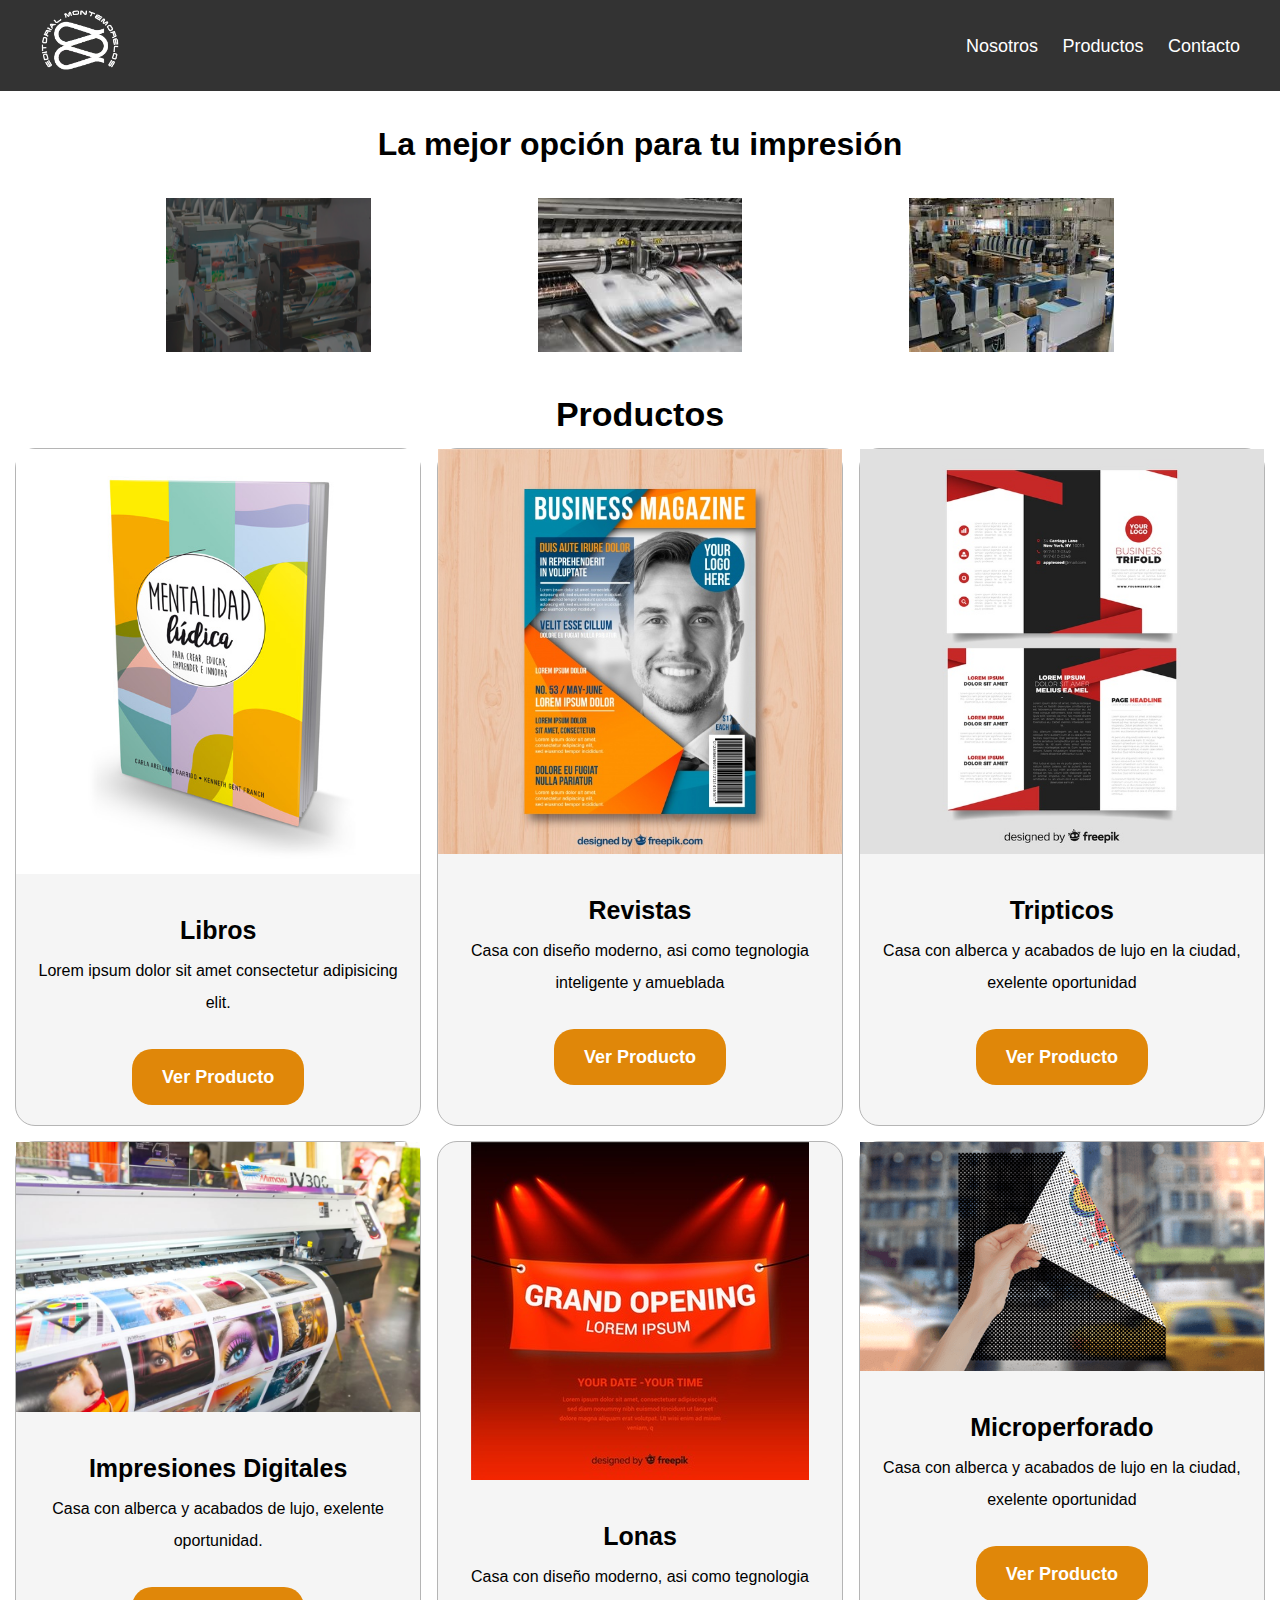
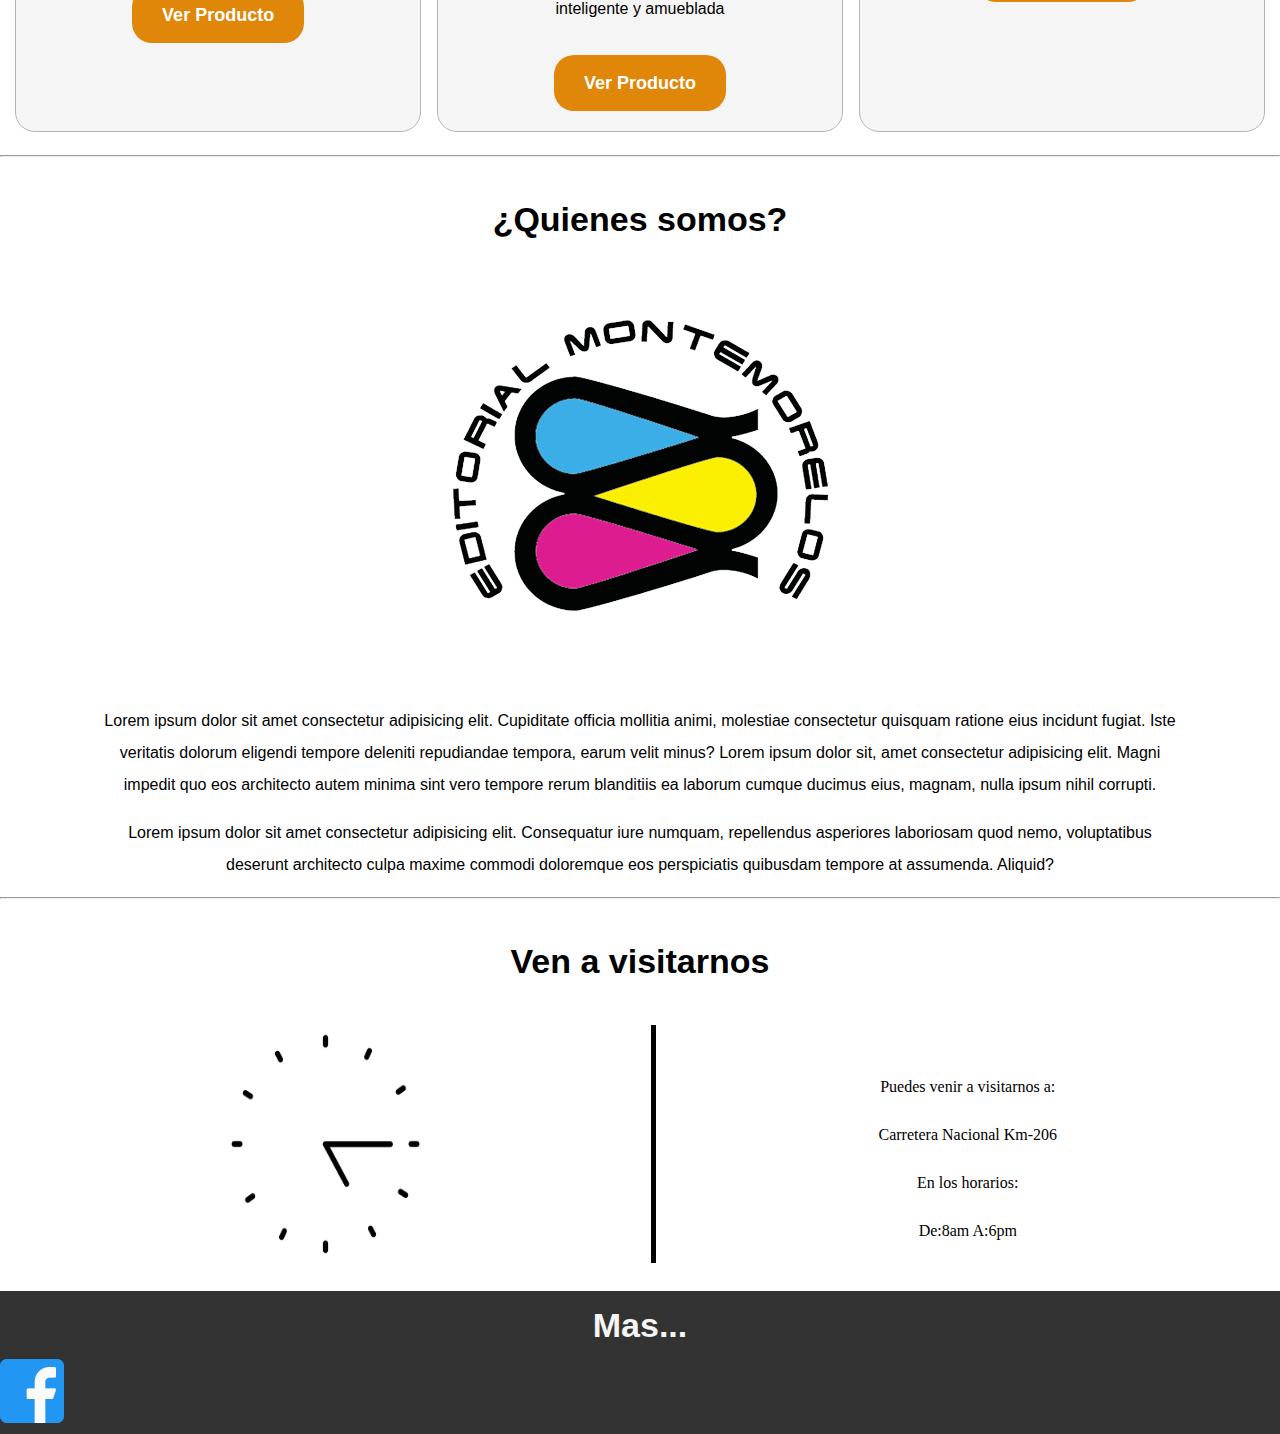
==== index.html @ 34df733e "mi preimer commit" ====
<!DOCTYPE html>
<html lang="en">
<head>
  <meta charset="UTF-8">
  <meta name="viewport" content="width=device-width, initial-scale=1.0">
  <title>Editorial Montemorelos</title>
  <link rel="stylesheet" href="css/em.css">
  <link rel="stylesheet" href="css/norma.css">
</head>
<body>
  <header class="site-header inicio">

    <div class="contenedor contenido-header">
      <div class="barra">
        <a href="EMO.html">
          <img src="mg/lem.png" alt="Logotipo EMO">
        </a>
      
        <nav class="navegacion">
          <a href="nosotros.html">Nosotros</a>  
          <a href="productos.html">Productos</a>
          <a href="contacto.html">Contacto</a>  
        </nav>
      </div>
      
    </div>
  </header>
    <div class="centrar">
      <h1>La mejor opción para tu impresión</h1>
    </div>
    <div class="duo-loc">
      <img src="/mg/imprenta.png" alt="">
      <img src="mg/imprent.jpeg" alt="">
      <img src="mg/imprent2.jpeg" alt="">
    </div>
  
  <main class="centrar center2">
    <h2>Productos</h2>
    <div class="contenedor-anuncios">
      <div class="anuncio">
        <img src="mg/libro.jpg" alt="Casa en el Lago">
        <div class="contenedor-anuncio">
          <h3>Libros</h3>
          <p>Lorem ipsum dolor sit amet consectetur adipisicing elit.</p>         
          <a href="anuncio.html" class="boton boton-amarillo d-block">Ver Producto</a>
        </div>
      </div>

      <div class="anuncio">
        <img src="mg/revista.jpg" alt="Casa de Lujo">
        <div class="contenedor-anuncio">
          <h3>Revistas</h3>
          <p>Casa con diseño moderno, asi como tegnologia inteligente y amueblada</p>         
          <a href="anuncio.html" class="boton boton-amarillo d-block">Ver Producto</a>
        </div>
      </div>

      <div class="anuncio">
        <img src="mg/triptico.jpg" alt="Casa con alberca">
        <div class="contenedor-anuncio">
          <h3>Tripticos</h3>
          <p>Casa con alberca y acabados de lujo en la ciudad, exelente oportunidad</p>     
          <a href="anuncio.html" class="boton boton-amarillo d-block">Ver Producto</a>
        </div>
      </div>
    </div>
    
  <div class="contenedor-anuncios">
    <div class="anuncio">
      <img src="mg/digi.jpg" alt="Casa fuera de la ciudad">
      <div class="contenedor-anuncio">
        <h3>Impresiones Digitales</h3>
        <p>Casa con alberca y acabados de lujo, exelente oportunidad.</p>       
        <a href="anuncio.html" class="boton boton-amarillo d-block">Ver Producto</a>
      </div>
    </div>

    <div class="anuncio">
      <img src="mg/lona.jpg" alt="Casa Frente al bosque">
      <div class="contenedor-anuncio">
        <h3>Lonas</h3>
        <p>Casa con diseño moderno, asi como tegnologia inteligente y amueblada</p>
        <a href="anuncio.html" class="boton boton-amarillo d-block">Ver Producto</a>
      </div>
    </div>

    <div class="anuncio">
      <img src="mg/micro.png" alt="Casa con alberca">
      <div class="contenedor-anuncio">
        <h3>Microperforado</h3>
        <p>Casa con alberca y acabados de lujo en la ciudad, exelente oportunidad</p>
        <a href="anuncio.html" class="boton boton-amarillo d-block">Ver Producto</a>
      </div>
    </div>
  </div>
  </main>
  <hr>
  <section class="centrar center">
    <h2>¿Quienes somos?</h2>
    <img src="mg/lemm.png" alt="Logotipo de Bienes Raices">
    <p>Lorem ipsum dolor sit amet consectetur adipisicing elit. Cupiditate officia mollitia animi, molestiae consectetur quisquam ratione eius incidunt fugiat. Iste veritatis dolorum eligendi tempore deleniti repudiandae tempora, earum velit minus? Lorem ipsum dolor sit, amet consectetur adipisicing elit. Magni impedit quo eos architecto autem minima sint vero tempore rerum blanditiis ea laborum cumque ducimus eius, magnam, nulla ipsum nihil corrupti.</p>
    <p>Lorem ipsum dolor sit amet consectetur adipisicing elit. Consequatur iure numquam, repellendus asperiores laboriosam quod nemo, voluptatibus deserunt architecto culpa maxime commodi doloremque eos perspiciatis quibusdam tempore at assumenda. Aliquid?</p>
  </section>
  <hr>
  <section class="centrar">
    <div class="fondo-gris">
      <h2>Ven a visitarnos</h2>
      <div class="duo-loc">
        <img src="mg/rel.png" alt="rel">
        <div class="verticalLine"></div>
        <div class="arreglo1">
          <p>Puedes venir a visitarnos a:</p>
          <p>Carretera Nacional Km-206</p>
          <p>En los horarios:</p>
          <p>De:8am A:6pm</p>
        </div>
      </div>
    </div>
  </section>
  <footer class="fondo-gres">
    <h2 class="centrar">Mas...</h2>
    <img src="/mg/facebook.png" alt="">
  </footer>
</body>
</html>
---- css/em.css ----
html {
  box-sizing: border-box;
  font-size: 62.5%;
}

*,*:before, *:after{
  box-sizing: inherit;
}

body {
  font-family: 'Lato', sans-serif;  
  font-size: 1.6rem;
  line-height: 2;
}

/* Globales */
img{
  max-width: 100%;
}
.contenedor {
  max-width: 120rem;
  margin-left: auto;
  margin-right: auto;
}

h1 {
  font-size: 3.8rem;
}

h2 {
  font-size: 3.4rem;
}

h3 {
  font-size: 3rem;
}

h4 {
  font-size: 2.6rem;
}

.centrar {
  text-align: center;
}

/* bototnes */
.boton{
  color: white;
  font-weight: 700;
  text-decoration: none;
  font-size: 1.8rem;
  padding: 1rem 3rem;
  margin-top: 3rem;
  display: inline-block;
  text-align: center;
  border-radius: 2rem;
}
.boton-amarillo{
  background-color: #E08709;
}
.boton-verde{
  background-color: #71B100;
}

/* header */
.site-header{
  background-color: #333333;
  padding: 0rem;
}

.contenido-header {
  height: 100%;
  display: flex;
  flex-direction: column;
  justify-content: space-between;
}

.contenido-header h1{
  color: white;
  padding-bottom: 2rem;
  max-width: 60rem;
  line-height: 1.8;
}

.barra {
  display: flex;
  justify-content: space-between;
  align-items: center;
  padding-top: 0rem;
}

.barra img {
  max-width: 8rem;
}

/* navegacion */
.navegacion a {
  color: white;
  text-decoration: none;
  margin-left: 2rem;
  font-size: 1.8rem;
}
.navegacion a:hover{
  color: yellow;
}

.center{
  margin-left: 10rem;
  margin-right: 10rem;
}

h2{
  margin-bottom: auto;
  font-family: 'Lucida Sans', 'Lucida Sans Regular', 'Lucida Grande', 'Lucida Sans Unicode', Geneva, Verdana, sans-serif;
}

/* anuncios */

.contenedor-anuncios{
  display: flex;
  justify-content: space-between;
}
.anuncio{
  flex-basis: calc(33.3% - 1rem);
  border-style: solid;
  border-color: #B5B5B5;
  border-width: 1px;
  background-color: #F5F5F5;
  margin-bottom: 1.5rem;
  border-radius: 2rem;
}
.contenedor-anuncio{
  padding: 2rem;
}
.contenedor-anuncio h3{
  margin: 0;
  font-size: 25px;
}
.contenedor-anuncio p{
  margin: 0;
}
.presio{
  color: #71B100;
  font-weight: 500;
}
.iconos-caracteristicas{
  list-style: none;
  padding: 0;
  display: flex;
  justify-content: space-evenly;
  flex: 1;
  max-width: 500px;
}
.iconos-caracteristicas li{
  flex: 1;
  display: flex;
}
.iconos-caracteristicas li img{
  margin-right: 2rem;
}
.ver-todas{
  display: flex;
  justify-content: flex-end;
}
.center2{
  margin-left: 1.5rem;
  margin-right: 1.5rem;
}

.fondo-gris{
  background-color: white;
}

.duo-loc{
  display: flex;
  justify-content: space-evenly;
}

.duo-loc img{
  max-width: 16%;
}

.fondo-gris h2{
  padding-bottom: 3rem;
}

.arreglo1{
  margin-top: 3rem;
  font-family: Georgia, 'Times New Roman', Times, serif;
}

.verticalLine {
  border-left: thick solid black;
}

.fondo-gres{
  background-color: #333333;
}
.fondo-gres h2{
  color: #f5f5f5;
}

.fondo-gres img{
  max-width: 5%;
}
---- css/norma.css ----
/*! normalize.css v8.0.1 | MIT License | github.com/necolas/normalize.css */

/* Document
   ========================================================================== */

/**
 * 1. Correct the line height in all browsers.
 * 2. Prevent adjustments of font size after orientation changes in iOS.
 */

 html {
  line-height: 1.15; /* 1 */
  -webkit-text-size-adjust: 100%; /* 2 */
}

/* Sections
   ========================================================================== */

/**
 * Remove the margin in all browsers.
 */

body {
  margin: 0;
}

/**
 * Render the `main` element consistently in IE.
 */

main {
  display: block;
}

/**
 * Correct the font size and margin on `h1` elements within `section` and
 * `article` contexts in Chrome, Firefox, and Safari.
 */

h1 {
  font-size: 2em;
  margin: 0.67em 0;
}

/* Grouping content
   ========================================================================== */

/**
 * 1. Add the correct box sizing in Firefox.
 * 2. Show the overflow in Edge and IE.
 */

hr {
  box-sizing: content-box; /* 1 */
  height: 0; /* 1 */
  overflow: visible; /* 2 */
}

/**
 * 1. Correct the inheritance and scaling of font size in all browsers.
 * 2. Correct the odd `em` font sizing in all browsers.
 */

pre {
  font-family: monospace, monospace; /* 1 */
  font-size: 1em; /* 2 */
}

/* Text-level semantics
   ========================================================================== */

/**
 * Remove the gray background on active links in IE 10.
 */

a {
  background-color: transparent;
}

/**
 * 1. Remove the bottom border in Chrome 57-
 * 2. Add the correct text decoration in Chrome, Edge, IE, Opera, and Safari.
 */

abbr[title] {
  border-bottom: none; /* 1 */
  text-decoration: underline; /* 2 */
  text-decoration: underline dotted; /* 2 */
}

/**
 * Add the correct font weight in Chrome, Edge, and Safari.
 */

b,
strong {
  font-weight: bolder;
}

/**
 * 1. Correct the inheritance and scaling of font size in all browsers.
 * 2. Correct the odd `em` font sizing in all browsers.
 */

code,
kbd,
samp {
  font-family: monospace, monospace; /* 1 */
  font-size: 1em; /* 2 */
}

/**
 * Add the correct font size in all browsers.
 */

small {
  font-size: 80%;
}

/**
 * Prevent `sub` and `sup` elements from affecting the line height in
 * all browsers.
 */

sub,
sup {
  font-size: 75%;
  line-height: 0;
  position: relative;
  vertical-align: baseline;
}

sub {
  bottom: -0.25em;
}

sup {
  top: -0.5em;
}

/* Embedded content
   ========================================================================== */

/**
 * Remove the border on images inside links in IE 10.
 */

img {
  border-style: none;
}

/* Forms
   ========================================================================== */

/**
 * 1. Change the font styles in all browsers.
 * 2. Remove the margin in Firefox and Safari.
 */

button,
input,
optgroup,
select,
textarea {
  font-family: inherit; /* 1 */
  font-size: 100%; /* 1 */
  line-height: 1.15; /* 1 */
  margin: 0; /* 2 */
}

/**
 * Show the overflow in IE.
 * 1. Show the overflow in Edge.
 */

button,
input { /* 1 */
  overflow: visible;
}

/**
 * Remove the inheritance of text transform in Edge, Firefox, and IE.
 * 1. Remove the inheritance of text transform in Firefox.
 */

button,
select { /* 1 */
  text-transform: none;
}

/**
 * Correct the inability to style clickable types in iOS and Safari.
 */

button,
[type="button"],
[type="reset"],
[type="submit"] {
  -webkit-appearance: button;
}

/**
 * Remove the inner border and padding in Firefox.
 */

button::-moz-focus-inner,
[type="button"]::-moz-focus-inner,
[type="reset"]::-moz-focus-inner,
[type="submit"]::-moz-focus-inner {
  border-style: none;
  padding: 0;
}

/**
 * Restore the focus styles unset by the previous rule.
 */

button:-moz-focusring,
[type="button"]:-moz-focusring,
[type="reset"]:-moz-focusring,
[type="submit"]:-moz-focusring {
  outline: 1px dotted ButtonText;
}

/**
 * Correct the padding in Firefox.
 */

fieldset {
  padding: 0.35em 0.75em 0.625em;
}

/**
 * 1. Correct the text wrapping in Edge and IE.
 * 2. Correct the color inheritance from `fieldset` elements in IE.
 * 3. Remove the padding so developers are not caught out when they zero out
 *    `fieldset` elements in all browsers.
 */

legend {
  box-sizing: border-box; /* 1 */
  color: inherit; /* 2 */
  display: table; /* 1 */
  max-width: 100%; /* 1 */
  padding: 0; /* 3 */
  white-space: normal; /* 1 */
}

/**
 * Add the correct vertical alignment in Chrome, Firefox, and Opera.
 */

progress {
  vertical-align: baseline;
}

/**
 * Remove the default vertical scrollbar in IE 10+.
 */

textarea {
  overflow: auto;
}

/**
 * 1. Add the correct box sizing in IE 10.
 * 2. Remove the padding in IE 10.
 */

[type="checkbox"],
[type="radio"] {
  box-sizing: border-box; /* 1 */
  padding: 0; /* 2 */
}

/**
 * Correct the cursor style of increment and decrement buttons in Chrome.
 */

[type="number"]::-webkit-inner-spin-button,
[type="number"]::-webkit-outer-spin-button {
  height: auto;
}

/**
 * 1. Correct the odd appearance in Chrome and Safari.
 * 2. Correct the outline style in Safari.
 */

[type="search"] {
  -webkit-appearance: textfield; /* 1 */
  outline-offset: -2px; /* 2 */
}

/**
 * Remove the inner padding in Chrome and Safari on macOS.
 */

[type="search"]::-webkit-search-decoration {
  -webkit-appearance: none;
}

/**
 * 1. Correct the inability to style clickable types in iOS and Safari.
 * 2. Change font properties to `inherit` in Safari.
 */

::-webkit-file-upload-button {
  -webkit-appearance: button; /* 1 */
  font: inherit; /* 2 */
}

/* Interactive
   ========================================================================== */

/*
 * Add the correct display in Edge, IE 10+, and Firefox.
 */

details {
  display: block;
}

/*
 * Add the correct display in all browsers.
 */

summary {
  display: list-item;
}

/* Misc
   ========================================================================== */

/**
 * Add the correct display in IE 10+.
 */

template {
  display: none;
}

/**
 * Add the correct display in IE 10.
 */

[hidden] {
  display: none;
}
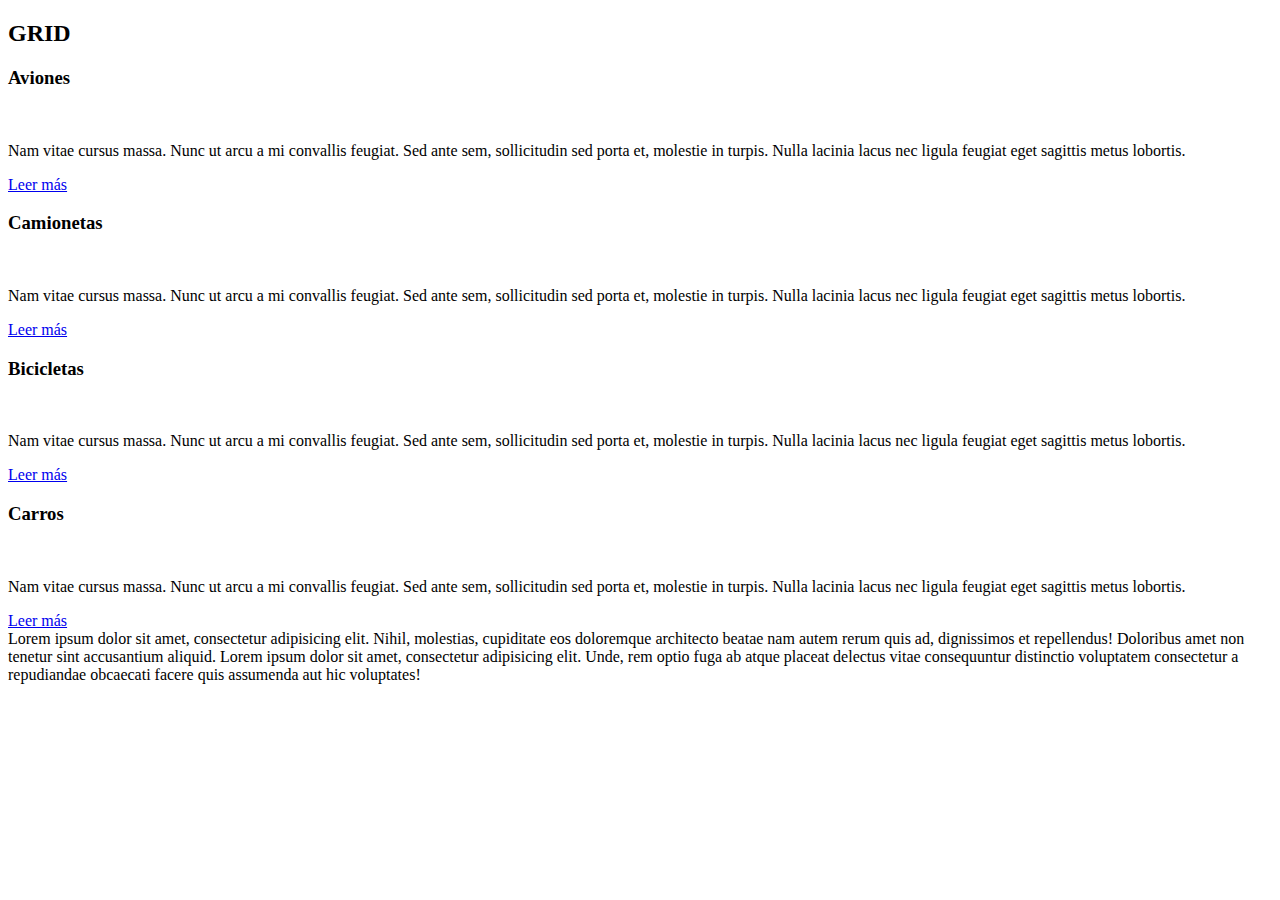
==== commit 69c0e770: "Add files via upload" ====
--- a/index.html
+++ b/index.html
@@ -1,125 +1,61 @@
 <!DOCTYPE html>
 <html lang="en">
-<head>
-  <meta charset="UTF-8">
-  <meta name="viewport" content="width=device-width, initial-scale=1.0">
-  <title>Editorial Montemorelos</title>
-  <link rel="stylesheet" href="css/em.css">
-  <link rel="stylesheet" href="css/norma.css">
-</head>
-<body>
-  <header class="site-header inicio">
+  <head>
+    <meta charset="utf-8">
+    <meta http-equiv="X-UA-Compatible" content="IE=edge">
+    <meta name="viewport" content="width=device-width, initial-scale=1, shrink-to-fit=no">
+    <link rel="stylesheet" href="styles/bootstrap.min.css">
+    <link href="https://fonts.googleapis.com/css?family=Anton|Dosis:400,800" rel="stylesheet">
+    <link rel="stylesheet" href="styles/styles.css">
+  </head>
+  <body>
+    
+    
+    <h2 class="lecture-title">GRID</h2>
+    
+    <main class="container">
+        <div class="row">
+            <div class="col-12 col-sm-6 col-md-3 mb-4">
+                  <h3>Aviones</h3>
+                  <img src="img/avion.jpg" alt="">
+                  <p>Nam vitae cursus massa. Nunc ut arcu a mi convallis feugiat. Sed ante sem, sollicitudin sed porta et, molestie in turpis. Nulla lacinia lacus nec ligula feugiat eget sagittis metus lobortis.</p>
+                  <a href="#" class="btn btn-dark btn-block btn-tto" >Leer más</a>
+                    
+            </div>
+            <div class="col-12 col-sm-6 col-md-3 mb-4">
+                  <h3>Camionetas</h3>
+                  <img src="img/camioneta.jpeg" alt="">
+                  <p>Nam vitae cursus massa. Nunc ut arcu a mi convallis feugiat. Sed ante sem, sollicitudin sed porta et, molestie in turpis. Nulla lacinia lacus nec ligula feugiat eget sagittis metus lobortis.</p>
+                  <a href="#" class="btn btn-outline-warning btn-block btn-tto" >Leer más</a>
+            </div>
+            <div class="col-12 col-sm-6 col-md-3 mb-4">
+                  <h3>Bicicletas</h3>
+                  <img src="img/bici.jpg" alt="">
+                  <p>Nam vitae cursus massa. Nunc ut arcu a mi convallis feugiat. Sed ante sem, sollicitudin sed porta et, molestie in turpis. Nulla lacinia lacus nec ligula feugiat eget sagittis metus lobortis.</p>
+                  <a href="#" class="btn btn-outline-primary btn-block btn-tto" >Leer más</a>
+            </div>
+            <div class="col-12 col-sm-6 col-md-3 mb-4">
+                  <h3>Carros</h3>
+                  <img src="img/carro.jpg" alt="">
+                  <p>Nam vitae cursus massa. Nunc ut arcu a mi convallis feugiat. Sed ante sem, sollicitudin sed porta et, molestie in turpis. Nulla lacinia lacus nec ligula feugiat eget sagittis metus lobortis.</p>
+                  <a href="#" class="btn btn-info btn-block btn-tto">Leer más</a>
+            </div>
+        </div>
+        <div class="container img-fondo">
+          Lorem ipsum dolor sit amet, consectetur adipisicing elit. Nihil, molestias, cupiditate eos doloremque architecto beatae nam autem rerum quis ad, dignissimos et repellendus! Doloribus amet non tenetur sint accusantium aliquid.
+          Lorem ipsum dolor sit amet, consectetur adipisicing elit. Unde, rem optio fuga ab atque placeat delectus vitae consequuntur distinctio voluptatem consectetur a repudiandae obcaecati facere quis assumenda aut hic voluptates!
+        </div>
+    </main>
+    
+    
+    
 
-    <div class="contenedor contenido-header">
-      <div class="barra">
-        <a href="EMO.html">
-          <img src="mg/lem.png" alt="Logotipo EMO">
-        </a>
-      
-        <nav class="navegacion">
-          <a href="nosotros.html">Nosotros</a>  
-          <a href="productos.html">Productos</a>
-          <a href="contacto.html">Contacto</a>  
-        </nav>
-      </div>
-      
-    </div>
-  </header>
-    <div class="centrar">
-      <h1>La mejor opción para tu impresión</h1>
-    </div>
-    <div class="duo-loc">
-      <img src="/mg/imprenta.png" alt="">
-      <img src="mg/imprent.jpeg" alt="">
-      <img src="mg/imprent2.jpeg" alt="">
-    </div>
-  
-  <main class="centrar center2">
-    <h2>Productos</h2>
-    <div class="contenedor-anuncios">
-      <div class="anuncio">
-        <img src="mg/libro.jpg" alt="Casa en el Lago">
-        <div class="contenedor-anuncio">
-          <h3>Libros</h3>
-          <p>Lorem ipsum dolor sit amet consectetur adipisicing elit.</p>         
-          <a href="anuncio.html" class="boton boton-amarillo d-block">Ver Producto</a>
-        </div>
-      </div>
 
-      <div class="anuncio">
-        <img src="mg/revista.jpg" alt="Casa de Lujo">
-        <div class="contenedor-anuncio">
-          <h3>Revistas</h3>
-          <p>Casa con diseño moderno, asi como tegnologia inteligente y amueblada</p>         
-          <a href="anuncio.html" class="boton boton-amarillo d-block">Ver Producto</a>
-        </div>
-      </div>
 
-      <div class="anuncio">
-        <img src="mg/triptico.jpg" alt="Casa con alberca">
-        <div class="contenedor-anuncio">
-          <h3>Tripticos</h3>
-          <p>Casa con alberca y acabados de lujo en la ciudad, exelente oportunidad</p>     
-          <a href="anuncio.html" class="boton boton-amarillo d-block">Ver Producto</a>
-        </div>
-      </div>
-    </div>
-    
-  <div class="contenedor-anuncios">
-    <div class="anuncio">
-      <img src="mg/digi.jpg" alt="Casa fuera de la ciudad">
-      <div class="contenedor-anuncio">
-        <h3>Impresiones Digitales</h3>
-        <p>Casa con alberca y acabados de lujo, exelente oportunidad.</p>       
-        <a href="anuncio.html" class="boton boton-amarillo d-block">Ver Producto</a>
-      </div>
-    </div>
 
-    <div class="anuncio">
-      <img src="mg/lona.jpg" alt="Casa Frente al bosque">
-      <div class="contenedor-anuncio">
-        <h3>Lonas</h3>
-        <p>Casa con diseño moderno, asi como tegnologia inteligente y amueblada</p>
-        <a href="anuncio.html" class="boton boton-amarillo d-block">Ver Producto</a>
-      </div>
-    </div>
-
-    <div class="anuncio">
-      <img src="mg/micro.png" alt="Casa con alberca">
-      <div class="contenedor-anuncio">
-        <h3>Microperforado</h3>
-        <p>Casa con alberca y acabados de lujo en la ciudad, exelente oportunidad</p>
-        <a href="anuncio.html" class="boton boton-amarillo d-block">Ver Producto</a>
-      </div>
-    </div>
-  </div>
-  </main>
-  <hr>
-  <section class="centrar center">
-    <h2>¿Quienes somos?</h2>
-    <img src="mg/lemm.png" alt="Logotipo de Bienes Raices">
-    <p>Lorem ipsum dolor sit amet consectetur adipisicing elit. Cupiditate officia mollitia animi, molestiae consectetur quisquam ratione eius incidunt fugiat. Iste veritatis dolorum eligendi tempore deleniti repudiandae tempora, earum velit minus? Lorem ipsum dolor sit, amet consectetur adipisicing elit. Magni impedit quo eos architecto autem minima sint vero tempore rerum blanditiis ea laborum cumque ducimus eius, magnam, nulla ipsum nihil corrupti.</p>
-    <p>Lorem ipsum dolor sit amet consectetur adipisicing elit. Consequatur iure numquam, repellendus asperiores laboriosam quod nemo, voluptatibus deserunt architecto culpa maxime commodi doloremque eos perspiciatis quibusdam tempore at assumenda. Aliquid?</p>
-  </section>
-  <hr>
-  <section class="centrar">
-    <div class="fondo-gris">
-      <h2>Ven a visitarnos</h2>
-      <div class="duo-loc">
-        <img src="mg/rel.png" alt="rel">
-        <div class="verticalLine"></div>
-        <div class="arreglo1">
-          <p>Puedes venir a visitarnos a:</p>
-          <p>Carretera Nacional Km-206</p>
-          <p>En los horarios:</p>
-          <p>De:8am A:6pm</p>
-        </div>
-      </div>
-    </div>
-  </section>
-  <footer class="fondo-gres">
-    <h2 class="centrar">Mas...</h2>
-    <img src="/mg/facebook.png" alt="">
-  </footer>
-</body>
+    <script src="js/jquery.slim.js"></script>
+    <script src="js/tether.min.js"></script>
+    <script src="js/bootstrap.min.js"></script>
+    <script src="js/scripts.js"></script>
+  </body>
 </html>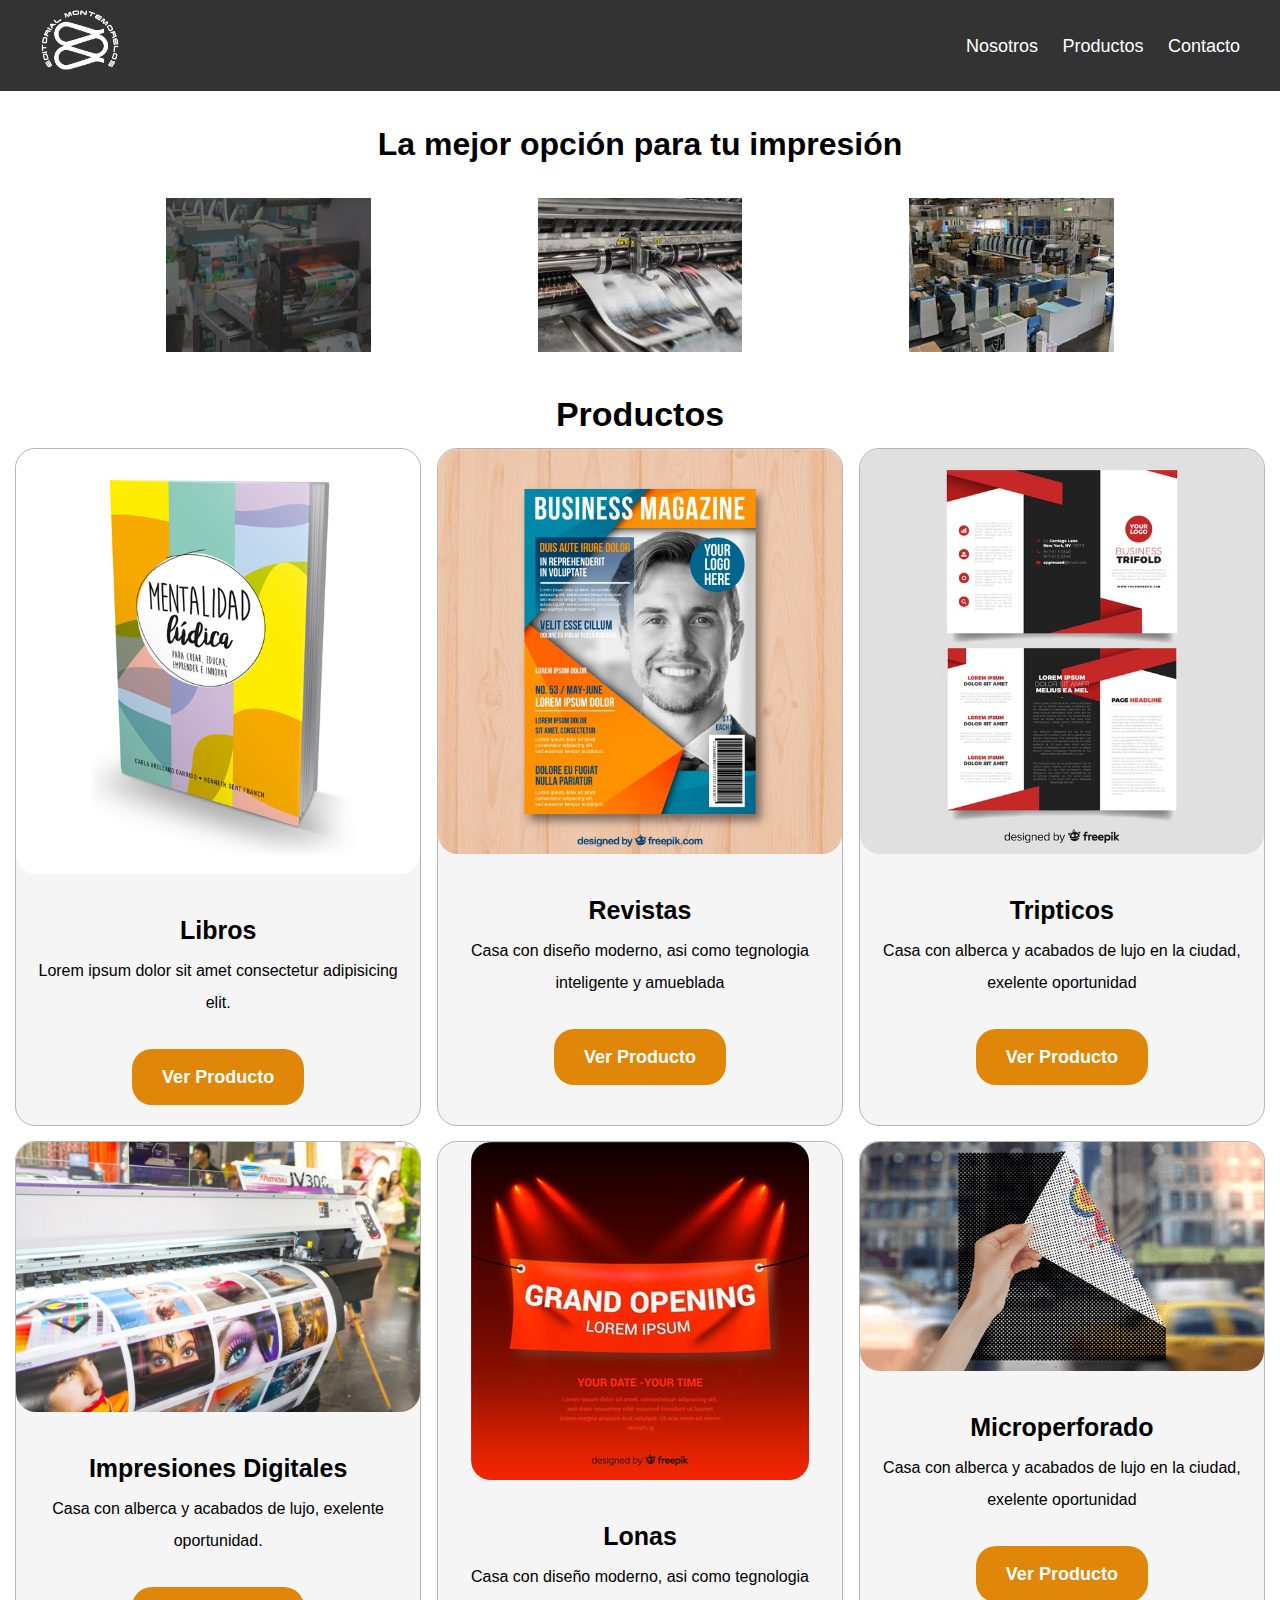
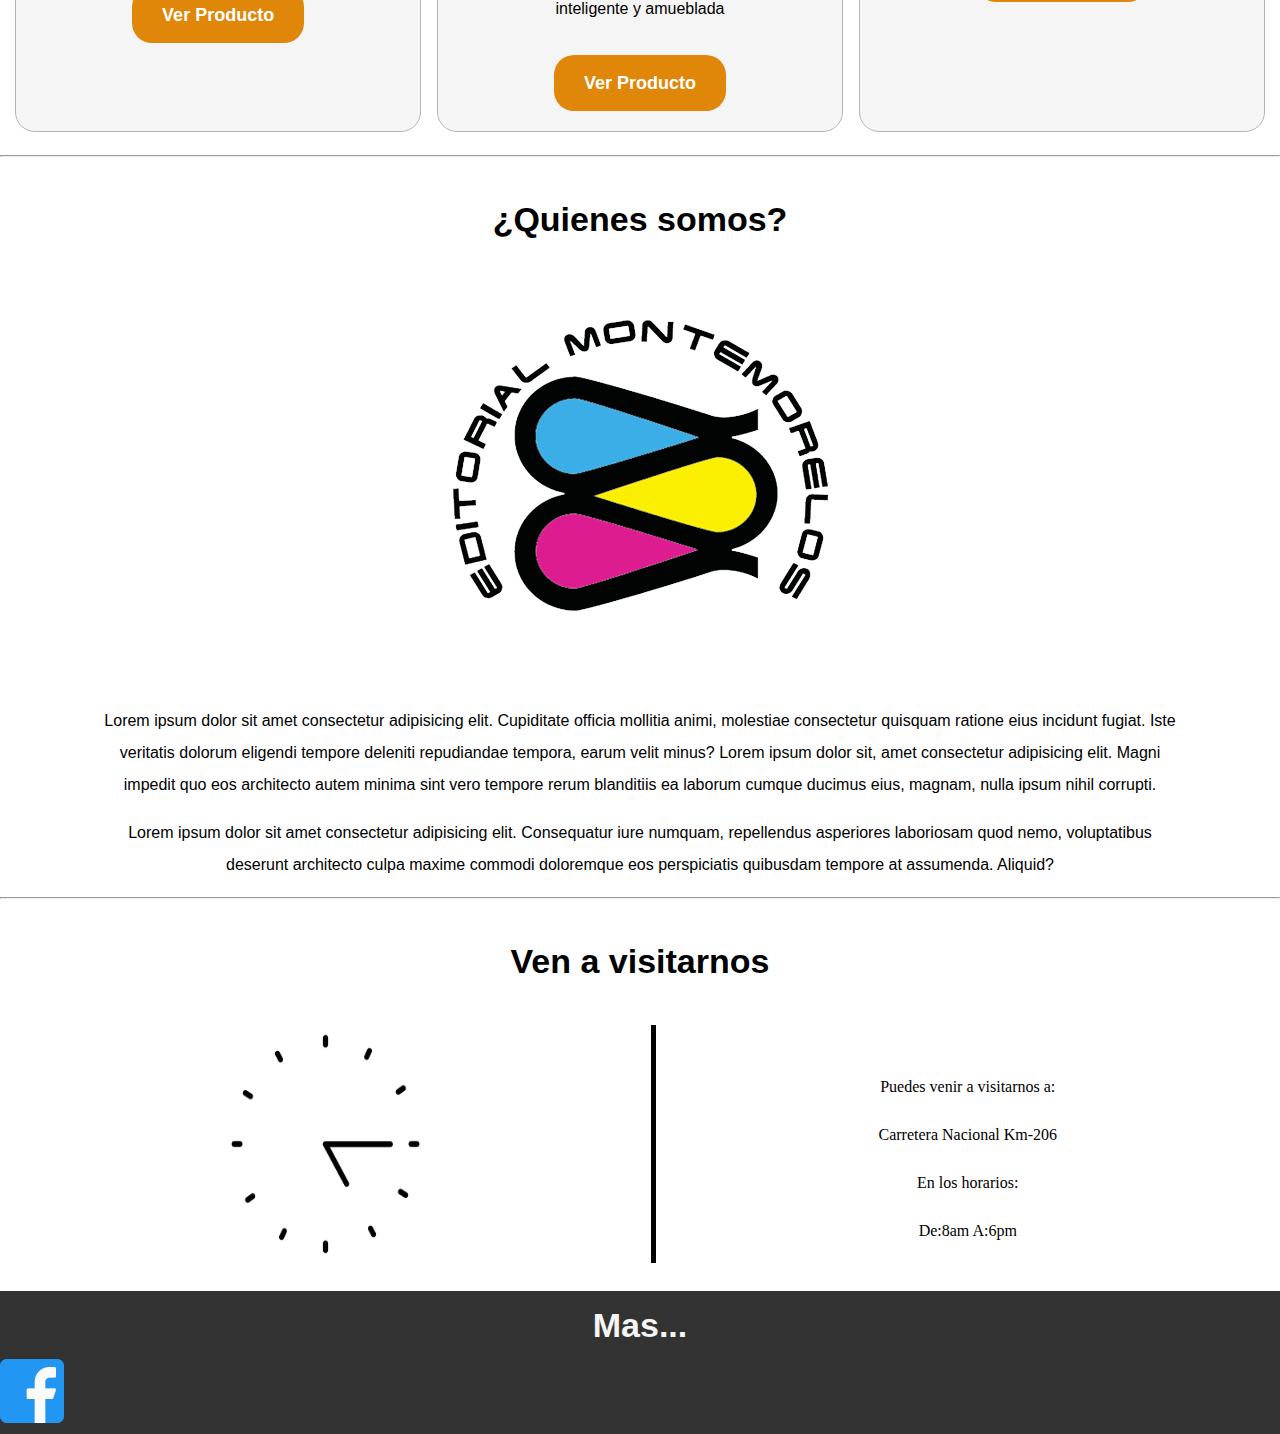
==== commit a466498d: "Add files via upload" ====
--- a/index.html
+++ b/index.html
@@ -1,61 +1,125 @@
 <!DOCTYPE html>
 <html lang="en">
-  <head>
-    <meta charset="utf-8">
-    <meta http-equiv="X-UA-Compatible" content="IE=edge">
-    <meta name="viewport" content="width=device-width, initial-scale=1, shrink-to-fit=no">
-    <link rel="stylesheet" href="styles/bootstrap.min.css">
-    <link href="https://fonts.googleapis.com/css?family=Anton|Dosis:400,800" rel="stylesheet">
-    <link rel="stylesheet" href="styles/styles.css">
-  </head>
-  <body>
+<head>
+  <meta charset="UTF-8">
+  <meta name="viewport" content="width=device-width, initial-scale=1.0">
+  <title>Editorial Montemorelos</title>
+  <link rel="stylesheet" href="css/em.css">
+  <link rel="stylesheet" href="css/norma.css">
+</head>
+<body>
+  <header class="site-header inicio">
+
+    <div class="contenedor contenido-header">
+      <div class="barra">
+        <a href="EMO.html">
+          <img src="mg/lem.png" alt="Logotipo EMO">
+        </a>
+      
+        <nav class="navegacion">
+          <a href="nosotros.html">Nosotros</a>  
+          <a href="productos.html">Productos</a>
+          <a href="contacto.html">Contacto</a>  
+        </nav>
+      </div>
+      
+    </div>
+  </header>
+    <div class="centrar">
+      <h1>La mejor opción para tu impresión</h1>
+    </div>
+    <div class="duo-loc">
+      <img src="/mg/imprenta.png" alt="">
+      <img src="mg/imprent.jpeg" alt="">
+      <img src="mg/imprent2.jpeg" alt="">
+    </div>
+  
+  <main class="centrar center2">
+    <h2>Productos</h2>
+    <div class="contenedor-anuncios">
+      <div class="anuncio">
+        <img src="mg/libro.jpg" alt="Casa en el Lago">
+        <div class="contenedor-anuncio">
+          <h3>Libros</h3>
+          <p>Lorem ipsum dolor sit amet consectetur adipisicing elit.</p>         
+          <a href="anuncio.html" class="boton boton-amarillo d-block">Ver Producto</a>
+        </div>
+      </div>
+
+      <div class="anuncio">
+        <img src="mg/revista.jpg" alt="Casa de Lujo">
+        <div class="contenedor-anuncio">
+          <h3>Revistas</h3>
+          <p>Casa con diseño moderno, asi como tegnologia inteligente y amueblada</p>         
+          <a href="anuncio.html" class="boton boton-amarillo d-block">Ver Producto</a>
+        </div>
+      </div>
+
+      <div class="anuncio">
+        <img src="mg/triptico.jpg" alt="Casa con alberca">
+        <div class="contenedor-anuncio">
+          <h3>Tripticos</h3>
+          <p>Casa con alberca y acabados de lujo en la ciudad, exelente oportunidad</p>     
+          <a href="anuncio.html" class="boton boton-amarillo d-block">Ver Producto</a>
+        </div>
+      </div>
+    </div>
     
-    
-    <h2 class="lecture-title">GRID</h2>
-    
-    <main class="container">
-        <div class="row">
-            <div class="col-12 col-sm-6 col-md-3 mb-4">
-                  <h3>Aviones</h3>
-                  <img src="img/avion.jpg" alt="">
-                  <p>Nam vitae cursus massa. Nunc ut arcu a mi convallis feugiat. Sed ante sem, sollicitudin sed porta et, molestie in turpis. Nulla lacinia lacus nec ligula feugiat eget sagittis metus lobortis.</p>
-                  <a href="#" class="btn btn-dark btn-block btn-tto" >Leer más</a>
-                    
-            </div>
-            <div class="col-12 col-sm-6 col-md-3 mb-4">
-                  <h3>Camionetas</h3>
-                  <img src="img/camioneta.jpeg" alt="">
-                  <p>Nam vitae cursus massa. Nunc ut arcu a mi convallis feugiat. Sed ante sem, sollicitudin sed porta et, molestie in turpis. Nulla lacinia lacus nec ligula feugiat eget sagittis metus lobortis.</p>
-                  <a href="#" class="btn btn-outline-warning btn-block btn-tto" >Leer más</a>
-            </div>
-            <div class="col-12 col-sm-6 col-md-3 mb-4">
-                  <h3>Bicicletas</h3>
-                  <img src="img/bici.jpg" alt="">
-                  <p>Nam vitae cursus massa. Nunc ut arcu a mi convallis feugiat. Sed ante sem, sollicitudin sed porta et, molestie in turpis. Nulla lacinia lacus nec ligula feugiat eget sagittis metus lobortis.</p>
-                  <a href="#" class="btn btn-outline-primary btn-block btn-tto" >Leer más</a>
-            </div>
-            <div class="col-12 col-sm-6 col-md-3 mb-4">
-                  <h3>Carros</h3>
-                  <img src="img/carro.jpg" alt="">
-                  <p>Nam vitae cursus massa. Nunc ut arcu a mi convallis feugiat. Sed ante sem, sollicitudin sed porta et, molestie in turpis. Nulla lacinia lacus nec ligula feugiat eget sagittis metus lobortis.</p>
-                  <a href="#" class="btn btn-info btn-block btn-tto">Leer más</a>
-            </div>
+  <div class="contenedor-anuncios">
+    <div class="anuncio">
+      <img src="mg/digi.jpg" alt="Casa fuera de la ciudad">
+      <div class="contenedor-anuncio">
+        <h3>Impresiones Digitales</h3>
+        <p>Casa con alberca y acabados de lujo, exelente oportunidad.</p>       
+        <a href="anuncio.html" class="boton boton-amarillo d-block">Ver Producto</a>
+      </div>
+    </div>
+
+    <div class="anuncio">
+      <img src="mg/lona.jpg" alt="Casa Frente al bosque">
+      <div class="contenedor-anuncio">
+        <h3>Lonas</h3>
+        <p>Casa con diseño moderno, asi como tegnologia inteligente y amueblada</p>
+        <a href="anuncio.html" class="boton boton-amarillo d-block">Ver Producto</a>
+      </div>
+    </div>
+
+    <div class="anuncio">
+      <img src="mg/micro.png" alt="Casa con alberca">
+      <div class="contenedor-anuncio">
+        <h3>Microperforado</h3>
+        <p>Casa con alberca y acabados de lujo en la ciudad, exelente oportunidad</p>
+        <a href="anuncio.html" class="boton boton-amarillo d-block">Ver Producto</a>
+      </div>
+    </div>
+  </div>
+  </main>
+  <hr>
+  <section class="centrar center">
+    <h2>¿Quienes somos?</h2>
+    <img src="mg/lemm.png" alt="Logotipo de Bienes Raices">
+    <p>Lorem ipsum dolor sit amet consectetur adipisicing elit. Cupiditate officia mollitia animi, molestiae consectetur quisquam ratione eius incidunt fugiat. Iste veritatis dolorum eligendi tempore deleniti repudiandae tempora, earum velit minus? Lorem ipsum dolor sit, amet consectetur adipisicing elit. Magni impedit quo eos architecto autem minima sint vero tempore rerum blanditiis ea laborum cumque ducimus eius, magnam, nulla ipsum nihil corrupti.</p>
+    <p>Lorem ipsum dolor sit amet consectetur adipisicing elit. Consequatur iure numquam, repellendus asperiores laboriosam quod nemo, voluptatibus deserunt architecto culpa maxime commodi doloremque eos perspiciatis quibusdam tempore at assumenda. Aliquid?</p>
+  </section>
+  <hr>
+  <section class="centrar">
+    <div class="fondo-gris">
+      <h2>Ven a visitarnos</h2>
+      <div class="duo-loc">
+        <img src="mg/rel.png" alt="rel">
+        <div class="verticalLine"></div>
+        <div class="arreglo1">
+          <p>Puedes venir a visitarnos a:</p>
+          <p>Carretera Nacional Km-206</p>
+          <p>En los horarios:</p>
+          <p>De:8am A:6pm</p>
         </div>
-        <div class="container img-fondo">
-          Lorem ipsum dolor sit amet, consectetur adipisicing elit. Nihil, molestias, cupiditate eos doloremque architecto beatae nam autem rerum quis ad, dignissimos et repellendus! Doloribus amet non tenetur sint accusantium aliquid.
-          Lorem ipsum dolor sit amet, consectetur adipisicing elit. Unde, rem optio fuga ab atque placeat delectus vitae consequuntur distinctio voluptatem consectetur a repudiandae obcaecati facere quis assumenda aut hic voluptates!
-        </div>
-    </main>
-    
-    
-    
-
-
-
-
-    <script src="js/jquery.slim.js"></script>
-    <script src="js/tether.min.js"></script>
-    <script src="js/bootstrap.min.js"></script>
-    <script src="js/scripts.js"></script>
-  </body>
+      </div>
+    </div>
+  </section>
+  <footer class="fondo-gres">
+    <h2 class="centrar">Mas...</h2>
+    <img src="/mg/facebook.png" alt="">
+  </footer>
+</body>
 </html>--- a/css/em.css
+++ b/css/em.css
@@ -0,0 +1,208 @@
+html {
+  box-sizing: border-box;
+  font-size: 62.5%;
+}
+
+*,*:before, *:after{
+  box-sizing: inherit;
+}
+
+body {
+  font-family: 'Lato', sans-serif;  
+  font-size: 1.6rem;
+  line-height: 2;
+}
+
+/* Globales */
+img{
+  max-width: 100%;
+}
+.contenedor {
+  max-width: 120rem;
+  margin-left: auto;
+  margin-right: auto;
+}
+
+h1 {
+  font-size: 3.8rem;
+}
+
+h2 {
+  font-size: 3.4rem;
+}
+
+h3 {
+  font-size: 3rem;
+}
+
+h4 {
+  font-size: 2.6rem;
+}
+
+.centrar {
+  text-align: center;
+}
+
+/* bototnes */
+.boton{
+  color: white;
+  font-weight: 700;
+  text-decoration: none;
+  font-size: 1.8rem;
+  padding: 1rem 3rem;
+  margin-top: 3rem;
+  display: inline-block;
+  text-align: center;
+  border-radius: 2rem;
+}
+.boton-amarillo{
+  background-color: #E08709;
+}
+.boton-verde{
+  background-color: #71B100;
+}
+
+/* header */
+.site-header{
+  background-color: #333333;
+  padding: 0rem;
+}
+
+.contenido-header {
+  height: 100%;
+  display: flex;
+  flex-direction: column;
+  justify-content: space-between;
+}
+
+.contenido-header h1{
+  color: white;
+  padding-bottom: 2rem;
+  max-width: 60rem;
+  line-height: 1.8;
+}
+
+.barra {
+  display: flex;
+  justify-content: space-between;
+  align-items: center;
+  padding-top: 0rem;
+}
+
+.barra img {
+  max-width: 8rem;
+}
+
+/* navegacion */
+.navegacion a {
+  color: white;
+  text-decoration: none;
+  margin-left: 2rem;
+  font-size: 1.8rem;
+}
+.navegacion a:hover{
+  color: yellow;
+}
+
+.center{
+  margin-left: 10rem;
+  margin-right: 10rem;
+}
+
+h2{
+  margin-bottom: auto;
+  font-family: 'Lucida Sans', 'Lucida Sans Regular', 'Lucida Grande', 'Lucida Sans Unicode', Geneva, Verdana, sans-serif;
+}
+
+/* anuncios */
+
+.contenedor-anuncios{
+  display: flex;
+  justify-content: space-between;
+}
+.anuncio{
+  flex-basis: calc(33.3% - 1rem);
+  border-style: solid;
+  border-color: #B5B5B5;
+  border-width: 1px;
+  background-color: #F5F5F5;
+  margin-bottom: 1.5rem;
+  border-radius: 2rem;
+}
+.anuncio img{
+  border-radius: 2rem;
+}
+.contenedor-anuncio{
+  padding: 2rem;
+}
+.contenedor-anuncio h3{
+  margin: 0;
+  font-size: 25px;
+}
+.contenedor-anuncio p{
+  margin: 0;
+}
+.presio{
+  color: #71B100;
+  font-weight: 500;
+}
+.iconos-caracteristicas{
+  list-style: none;
+  padding: 0;
+  display: flex;
+  justify-content: space-evenly;
+  flex: 1;
+  max-width: 500px;
+}
+.iconos-caracteristicas li{
+  flex: 1;
+  display: flex;
+}
+.iconos-caracteristicas li img{
+  margin-right: 2rem;
+}
+.ver-todas{
+  display: flex;
+  justify-content: flex-end;
+}
+.center2{
+  margin-left: 1.5rem;
+  margin-right: 1.5rem;
+}
+
+.fondo-gris{
+  background-color: white;
+}
+
+.duo-loc{
+  display: flex;
+  justify-content: space-evenly;
+}
+
+.duo-loc img{
+  max-width: 16%;
+}
+
+.fondo-gris h2{
+  padding-bottom: 3rem;
+}
+
+.arreglo1{
+  margin-top: 3rem;
+  font-family: Georgia, 'Times New Roman', Times, serif;
+}
+
+.verticalLine {
+  border-left: thick solid black;
+}
+
+.fondo-gres{
+  background-color: #333333;
+}
+.fondo-gres h2{
+  color: #f5f5f5;
+}
+
+.fondo-gres img{
+  max-width: 5%;
+}
--- a/css/norma.css
+++ b/css/norma.css
@@ -0,0 +1,349 @@
+/*! normalize.css v8.0.1 | MIT License | github.com/necolas/normalize.css */
+
+/* Document
+   ========================================================================== */
+
+/**
+ * 1. Correct the line height in all browsers.
+ * 2. Prevent adjustments of font size after orientation changes in iOS.
+ */
+
+ html {
+  line-height: 1.15; /* 1 */
+  -webkit-text-size-adjust: 100%; /* 2 */
+}
+
+/* Sections
+   ========================================================================== */
+
+/**
+ * Remove the margin in all browsers.
+ */
+
+body {
+  margin: 0;
+}
+
+/**
+ * Render the `main` element consistently in IE.
+ */
+
+main {
+  display: block;
+}
+
+/**
+ * Correct the font size and margin on `h1` elements within `section` and
+ * `article` contexts in Chrome, Firefox, and Safari.
+ */
+
+h1 {
+  font-size: 2em;
+  margin: 0.67em 0;
+}
+
+/* Grouping content
+   ========================================================================== */
+
+/**
+ * 1. Add the correct box sizing in Firefox.
+ * 2. Show the overflow in Edge and IE.
+ */
+
+hr {
+  box-sizing: content-box; /* 1 */
+  height: 0; /* 1 */
+  overflow: visible; /* 2 */
+}
+
+/**
+ * 1. Correct the inheritance and scaling of font size in all browsers.
+ * 2. Correct the odd `em` font sizing in all browsers.
+ */
+
+pre {
+  font-family: monospace, monospace; /* 1 */
+  font-size: 1em; /* 2 */
+}
+
+/* Text-level semantics
+   ========================================================================== */
+
+/**
+ * Remove the gray background on active links in IE 10.
+ */
+
+a {
+  background-color: transparent;
+}
+
+/**
+ * 1. Remove the bottom border in Chrome 57-
+ * 2. Add the correct text decoration in Chrome, Edge, IE, Opera, and Safari.
+ */
+
+abbr[title] {
+  border-bottom: none; /* 1 */
+  text-decoration: underline; /* 2 */
+  text-decoration: underline dotted; /* 2 */
+}
+
+/**
+ * Add the correct font weight in Chrome, Edge, and Safari.
+ */
+
+b,
+strong {
+  font-weight: bolder;
+}
+
+/**
+ * 1. Correct the inheritance and scaling of font size in all browsers.
+ * 2. Correct the odd `em` font sizing in all browsers.
+ */
+
+code,
+kbd,
+samp {
+  font-family: monospace, monospace; /* 1 */
+  font-size: 1em; /* 2 */
+}
+
+/**
+ * Add the correct font size in all browsers.
+ */
+
+small {
+  font-size: 80%;
+}
+
+/**
+ * Prevent `sub` and `sup` elements from affecting the line height in
+ * all browsers.
+ */
+
+sub,
+sup {
+  font-size: 75%;
+  line-height: 0;
+  position: relative;
+  vertical-align: baseline;
+}
+
+sub {
+  bottom: -0.25em;
+}
+
+sup {
+  top: -0.5em;
+}
+
+/* Embedded content
+   ========================================================================== */
+
+/**
+ * Remove the border on images inside links in IE 10.
+ */
+
+img {
+  border-style: none;
+}
+
+/* Forms
+   ========================================================================== */
+
+/**
+ * 1. Change the font styles in all browsers.
+ * 2. Remove the margin in Firefox and Safari.
+ */
+
+button,
+input,
+optgroup,
+select,
+textarea {
+  font-family: inherit; /* 1 */
+  font-size: 100%; /* 1 */
+  line-height: 1.15; /* 1 */
+  margin: 0; /* 2 */
+}
+
+/**
+ * Show the overflow in IE.
+ * 1. Show the overflow in Edge.
+ */
+
+button,
+input { /* 1 */
+  overflow: visible;
+}
+
+/**
+ * Remove the inheritance of text transform in Edge, Firefox, and IE.
+ * 1. Remove the inheritance of text transform in Firefox.
+ */
+
+button,
+select { /* 1 */
+  text-transform: none;
+}
+
+/**
+ * Correct the inability to style clickable types in iOS and Safari.
+ */
+
+button,
+[type="button"],
+[type="reset"],
+[type="submit"] {
+  -webkit-appearance: button;
+}
+
+/**
+ * Remove the inner border and padding in Firefox.
+ */
+
+button::-moz-focus-inner,
+[type="button"]::-moz-focus-inner,
+[type="reset"]::-moz-focus-inner,
+[type="submit"]::-moz-focus-inner {
+  border-style: none;
+  padding: 0;
+}
+
+/**
+ * Restore the focus styles unset by the previous rule.
+ */
+
+button:-moz-focusring,
+[type="button"]:-moz-focusring,
+[type="reset"]:-moz-focusring,
+[type="submit"]:-moz-focusring {
+  outline: 1px dotted ButtonText;
+}
+
+/**
+ * Correct the padding in Firefox.
+ */
+
+fieldset {
+  padding: 0.35em 0.75em 0.625em;
+}
+
+/**
+ * 1. Correct the text wrapping in Edge and IE.
+ * 2. Correct the color inheritance from `fieldset` elements in IE.
+ * 3. Remove the padding so developers are not caught out when they zero out
+ *    `fieldset` elements in all browsers.
+ */
+
+legend {
+  box-sizing: border-box; /* 1 */
+  color: inherit; /* 2 */
+  display: table; /* 1 */
+  max-width: 100%; /* 1 */
+  padding: 0; /* 3 */
+  white-space: normal; /* 1 */
+}
+
+/**
+ * Add the correct vertical alignment in Chrome, Firefox, and Opera.
+ */
+
+progress {
+  vertical-align: baseline;
+}
+
+/**
+ * Remove the default vertical scrollbar in IE 10+.
+ */
+
+textarea {
+  overflow: auto;
+}
+
+/**
+ * 1. Add the correct box sizing in IE 10.
+ * 2. Remove the padding in IE 10.
+ */
+
+[type="checkbox"],
+[type="radio"] {
+  box-sizing: border-box; /* 1 */
+  padding: 0; /* 2 */
+}
+
+/**
+ * Correct the cursor style of increment and decrement buttons in Chrome.
+ */
+
+[type="number"]::-webkit-inner-spin-button,
+[type="number"]::-webkit-outer-spin-button {
+  height: auto;
+}
+
+/**
+ * 1. Correct the odd appearance in Chrome and Safari.
+ * 2. Correct the outline style in Safari.
+ */
+
+[type="search"] {
+  -webkit-appearance: textfield; /* 1 */
+  outline-offset: -2px; /* 2 */
+}
+
+/**
+ * Remove the inner padding in Chrome and Safari on macOS.
+ */
+
+[type="search"]::-webkit-search-decoration {
+  -webkit-appearance: none;
+}
+
+/**
+ * 1. Correct the inability to style clickable types in iOS and Safari.
+ * 2. Change font properties to `inherit` in Safari.
+ */
+
+::-webkit-file-upload-button {
+  -webkit-appearance: button; /* 1 */
+  font: inherit; /* 2 */
+}
+
+/* Interactive
+   ========================================================================== */
+
+/*
+ * Add the correct display in Edge, IE 10+, and Firefox.
+ */
+
+details {
+  display: block;
+}
+
+/*
+ * Add the correct display in all browsers.
+ */
+
+summary {
+  display: list-item;
+}
+
+/* Misc
+   ========================================================================== */
+
+/**
+ * Add the correct display in IE 10+.
+ */
+
+template {
+  display: none;
+}
+
+/**
+ * Add the correct display in IE 10.
+ */
+
+[hidden] {
+  display: none;
+}